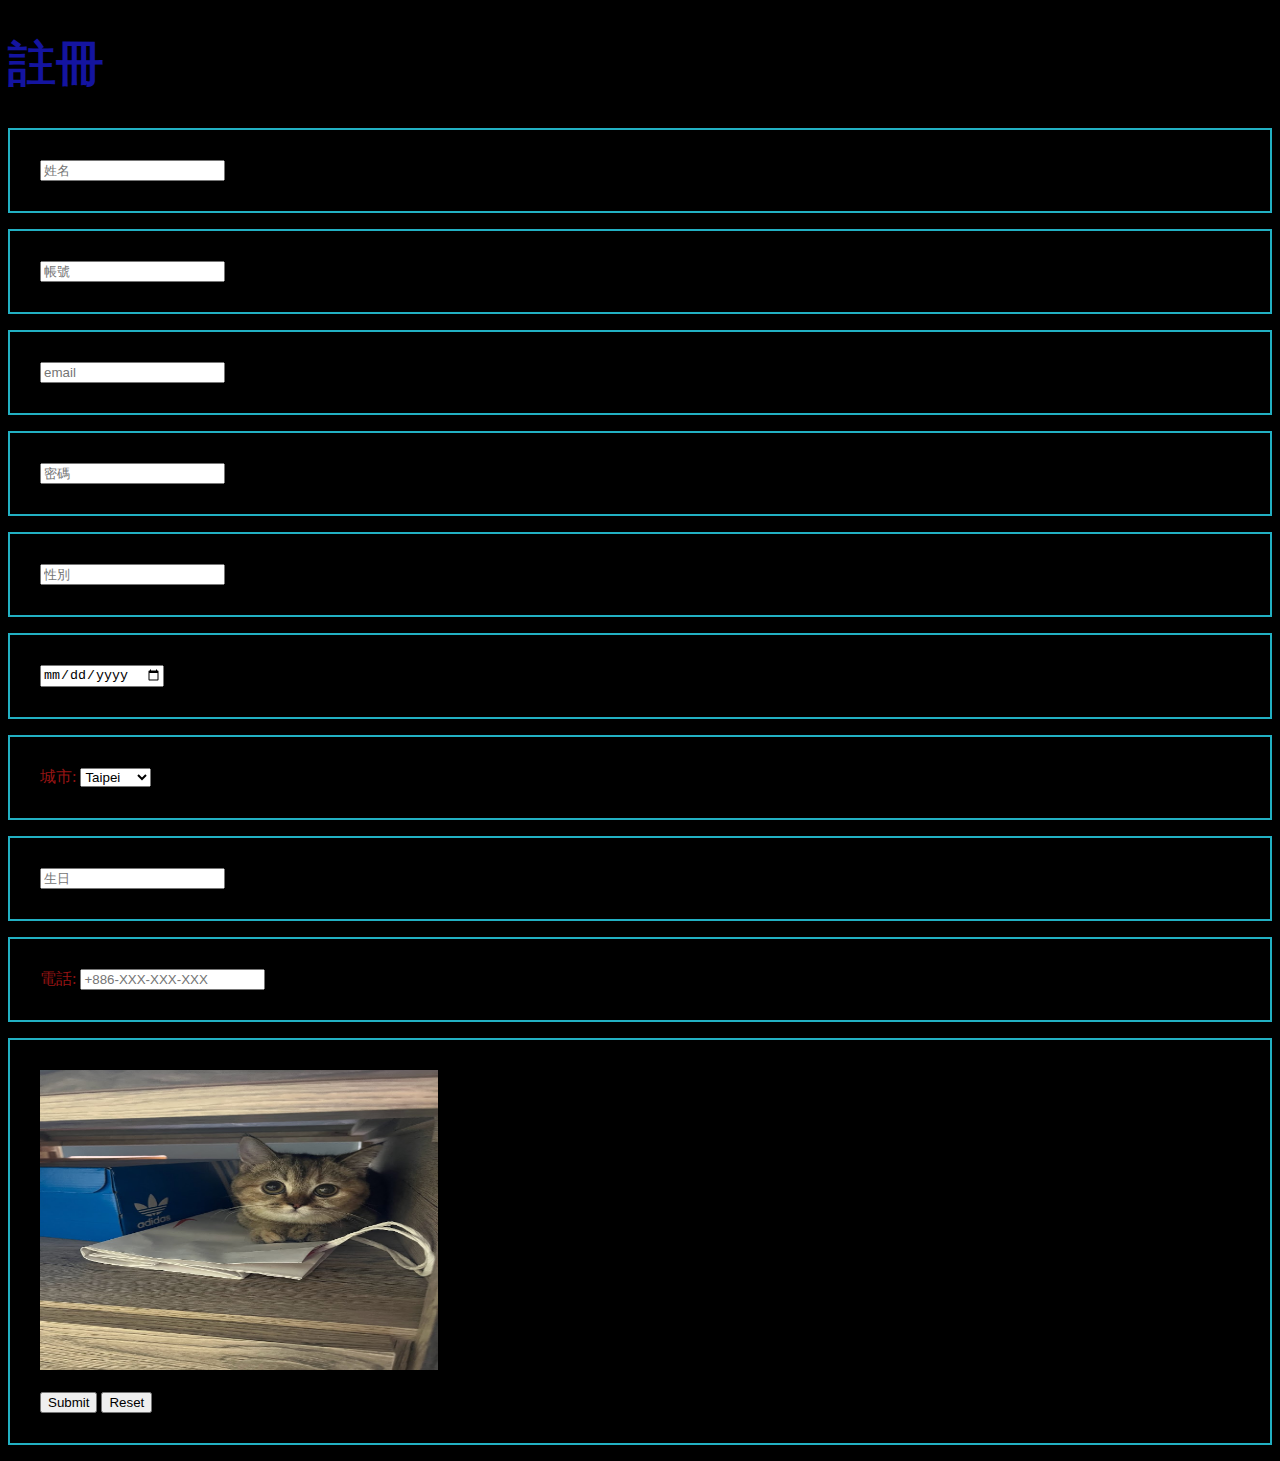
==== Homework/03/signup.html @ 052bb0bf "Add files via upload" ====
<!DOCTYPE html>
<html>
    <head>
        <style>
        body {background-color: rgb(0, 0, 0);}
        h1 
        {
          color: rgb(20, 20, 160);
          font-family: verdana;
          font-size: 300%;
        }
        p 
        {
            border: 2px solid rgb(34, 176, 195);
            padding: 30px;
        }
        label
        {
            color: rgb(150, 20, 20);  
        }
        </style>
    </head>
<body>

<h1>註冊</h1>

<p><input type="text" placeholder="姓名">
<p><input type="text" placeholder="帳號">
<p><input type="email" placeholder="email">
<p><input type="password" placeholder="密碼">  
<p><input type="" placeholder="性別">
<p><input type="date" placeholder="生日">
<p><label for="city">城市:</label>

<select id="city" name="city">
    <option value="Taipei">Taipei</option>
    <option value="Kinmen">Kinmen</option>
    <option value="Hsinchu">Hsinchu</option>
    <option value="Tainan">Tainan</option>
</select>

<p><input type="" placeholder="生日">

<p><label for="phone">電話:</label>
<input type="tel" id="phone" name="phone" placeholder="+886-XXX-XXX-XXX" pattern="[0-9]{3}-[0-9]{2}-[0-9]{3}" required>

<p><img src="../../img/0.jpg" alt="?" width="398" height="300">

<br><br><input type="submit" value="Submit">
<input type="reset">

</body>
</html>
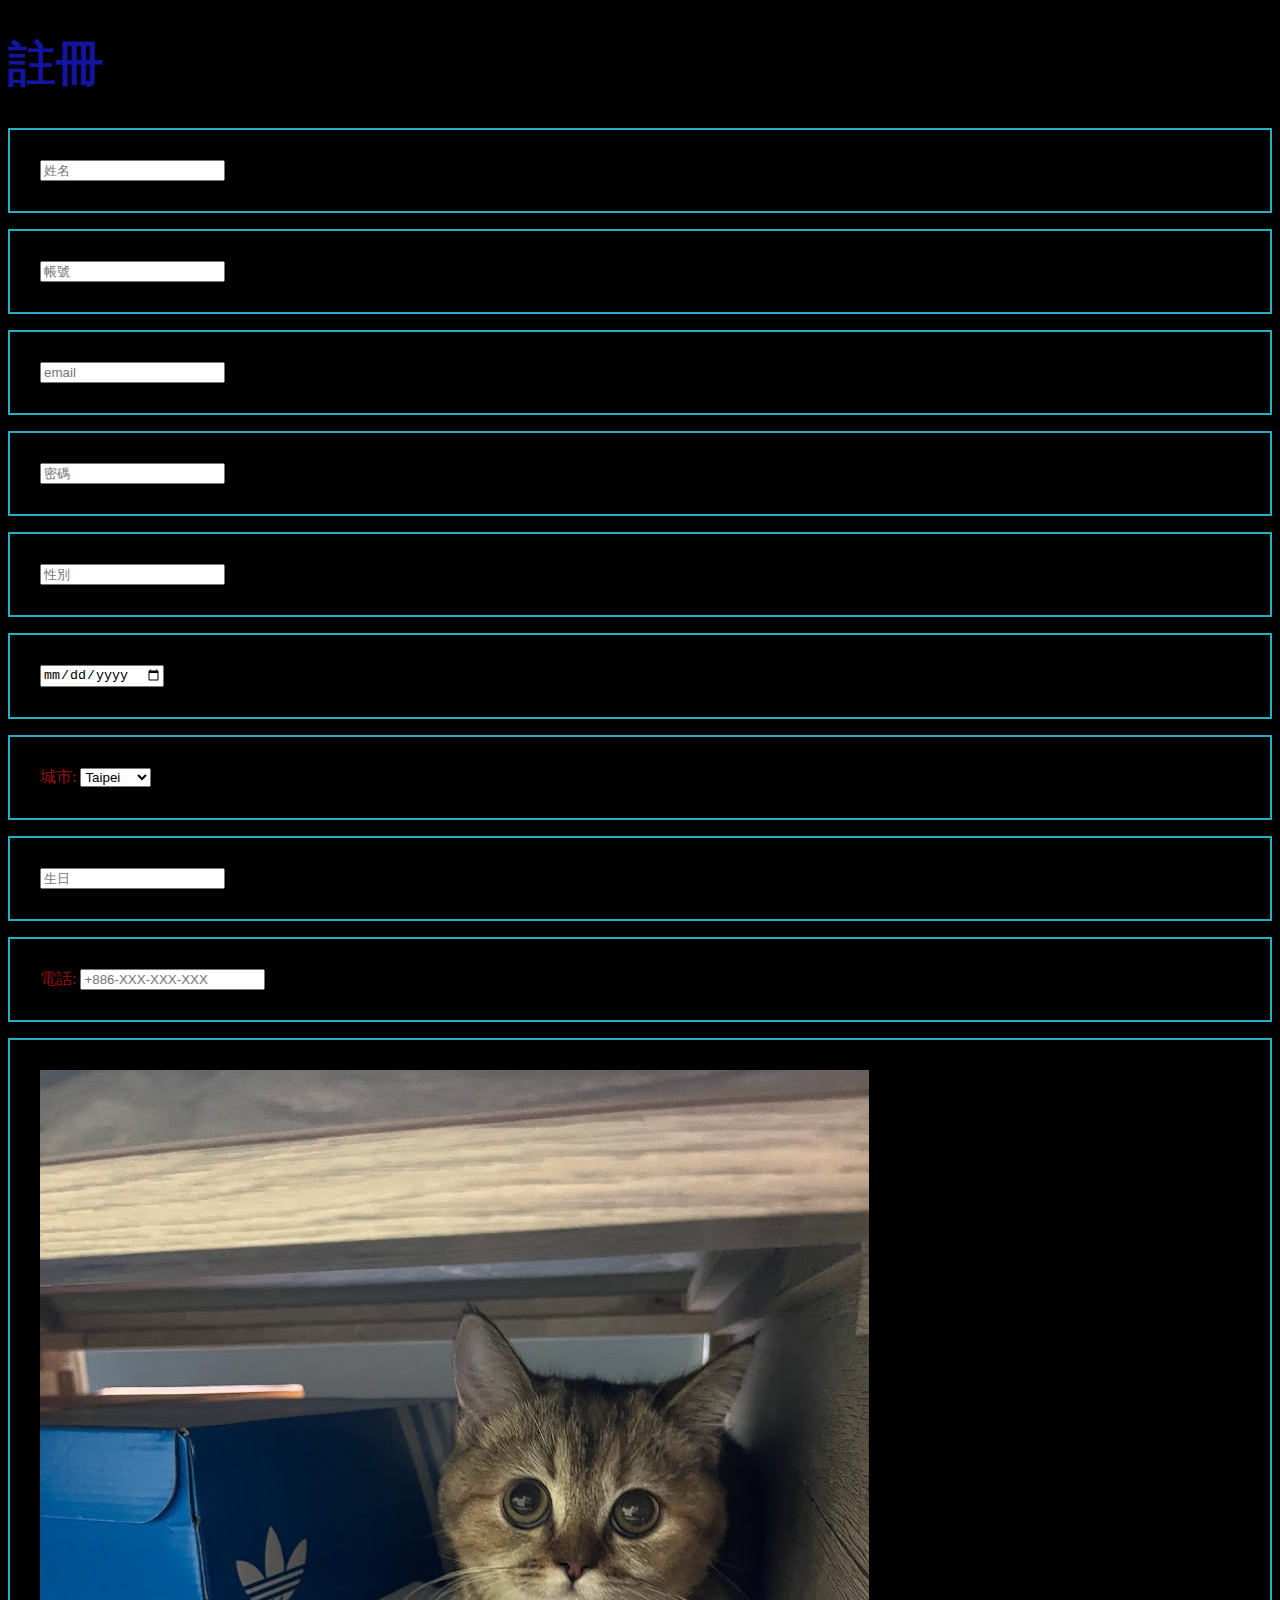
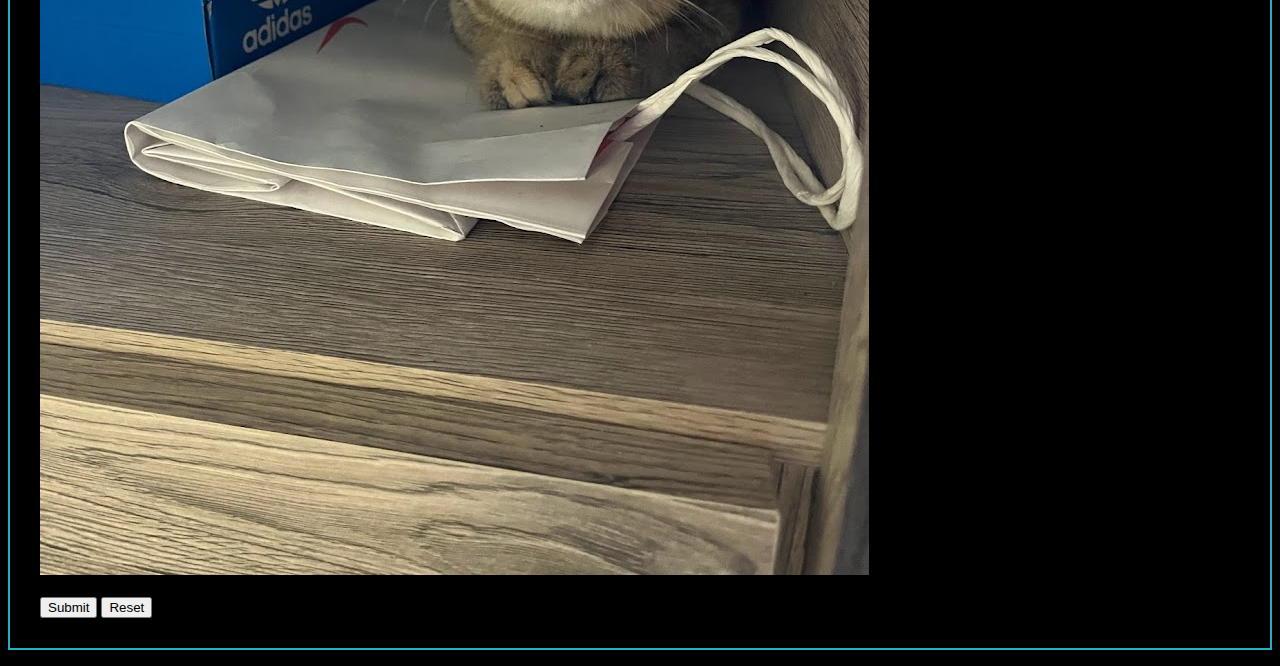
==== commit 597c5bd3: "Update signup.html" ====
--- a/Homework/03/signup.html
+++ b/Homework/03/signup.html
@@ -33,10 +33,10 @@
 <p><label for="city">城市:</label>
 
 <select id="city" name="city">
-    <option value="Taipei">Taipei</option>
-    <option value="Kinmen">Kinmen</option>
-    <option value="Hsinchu">Hsinchu</option>
-    <option value="Tainan">Tainan</option>
+    <option value="台北">Taipei</option>
+    <option value="高雄">Kinmen</option>
+    <option value="新竹">Hsinchu</option>
+    <option value="台南">Tainan</option>
 </select>
 
 <p><input type="" placeholder="生日">
@@ -44,10 +44,10 @@
 <p><label for="phone">電話:</label>
 <input type="tel" id="phone" name="phone" placeholder="+886-XXX-XXX-XXX" pattern="[0-9]{3}-[0-9]{2}-[0-9]{3}" required>
 
-<p><img src="../../img/0.jpg" alt="?" width="398" height="300">
+<p><img src="../../img/0.jpg" alt="?" width="829" height="1105">
 
 <br><br><input type="submit" value="Submit">
 <input type="reset">
 
 </body>
-</html>+</html>
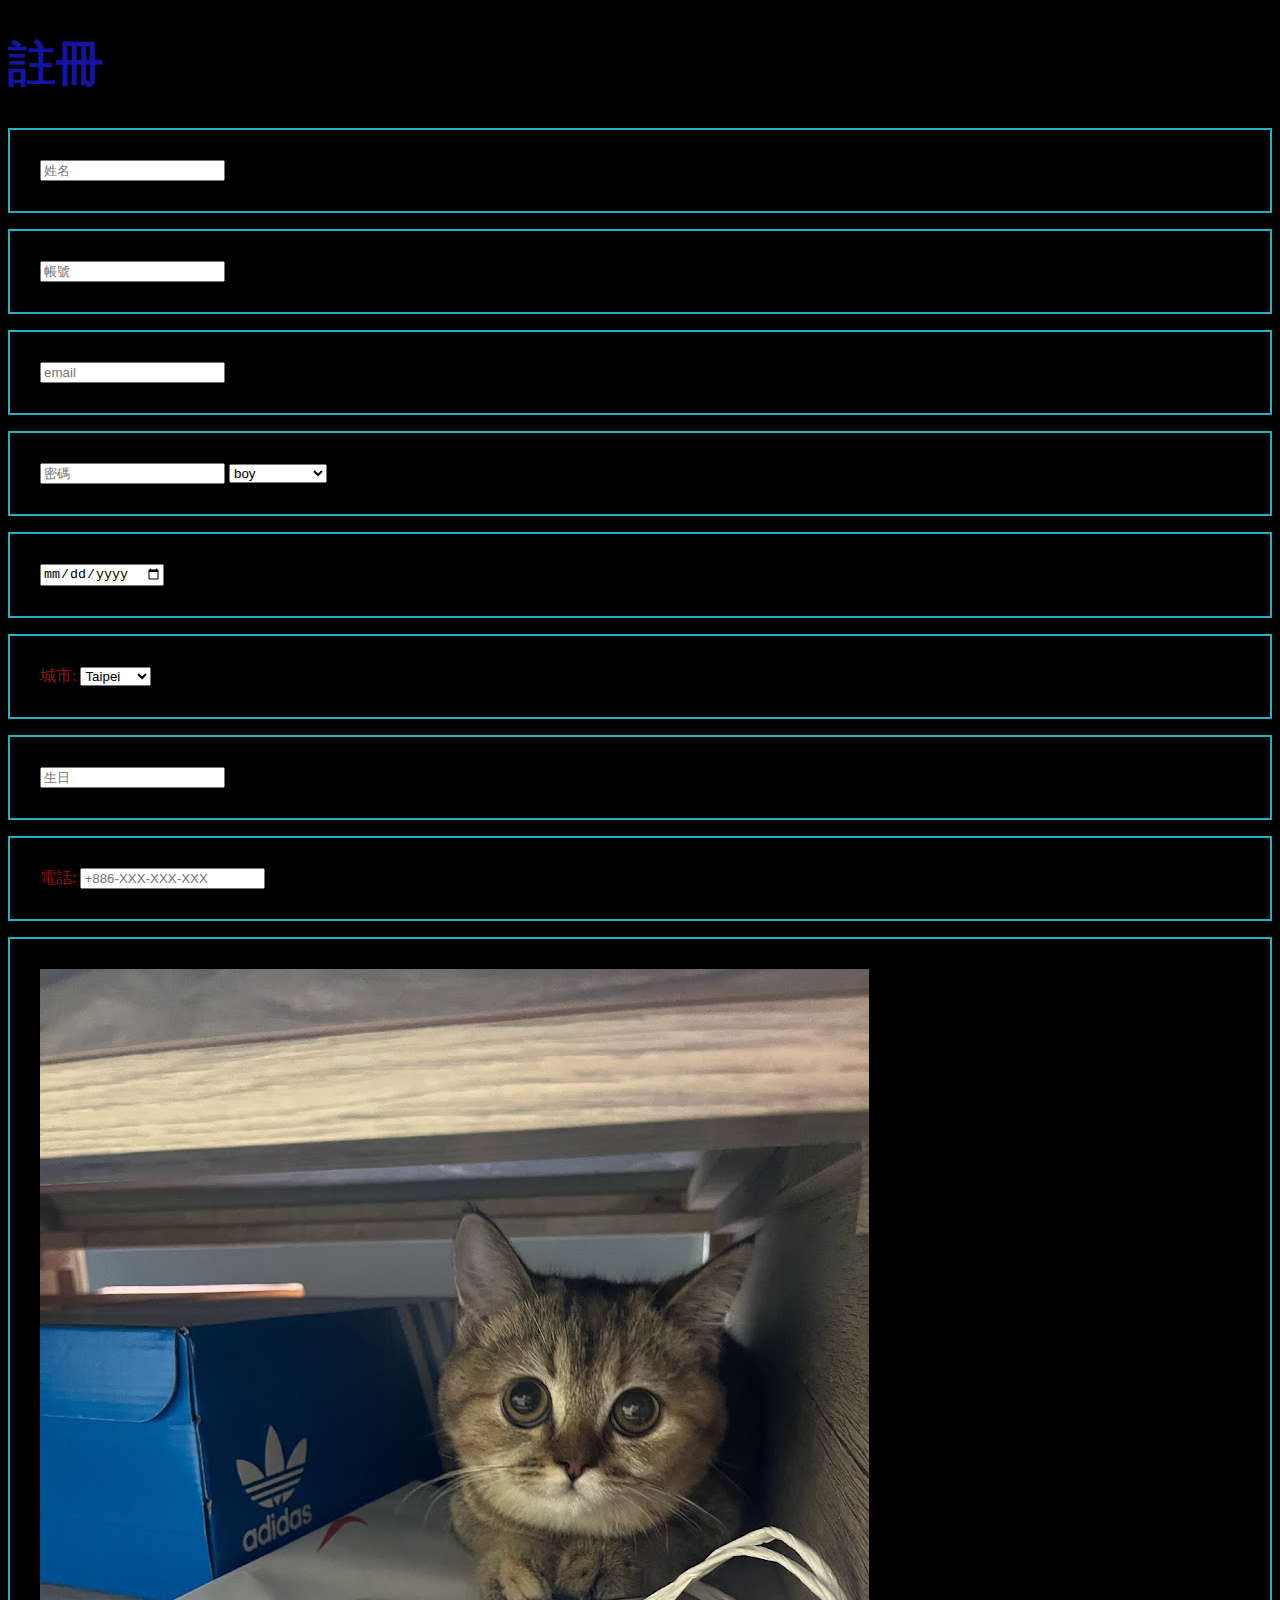
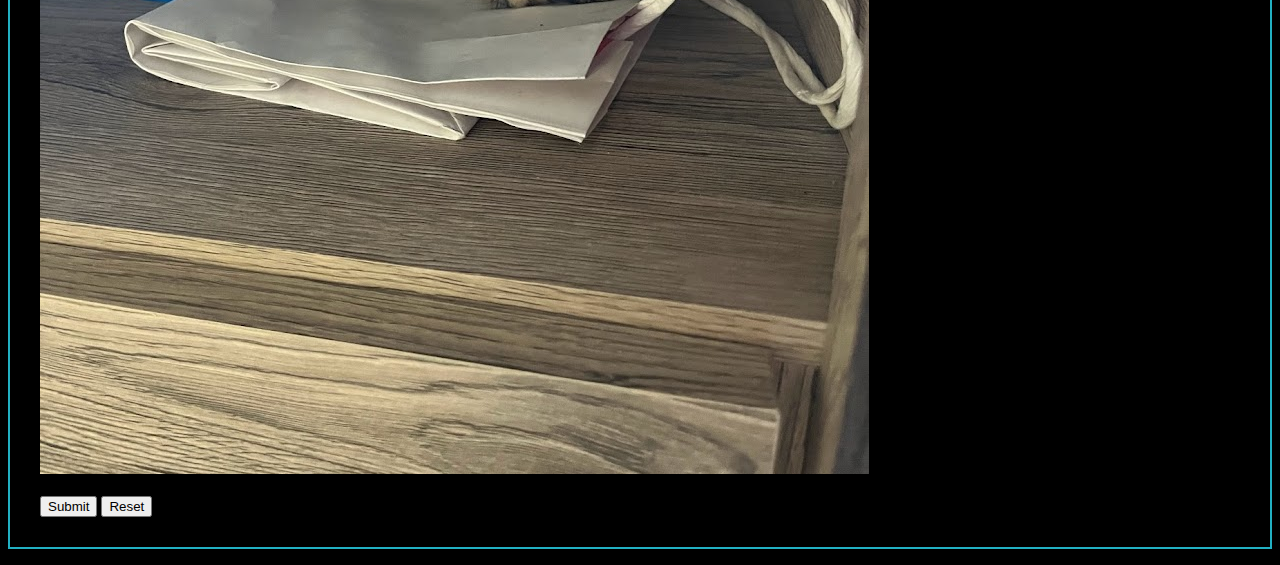
==== commit 7bcc048b: "Update signup.html" ====
--- a/Homework/03/signup.html
+++ b/Homework/03/signup.html
@@ -28,7 +28,11 @@
 <p><input type="text" placeholder="帳號">
 <p><input type="email" placeholder="email">
 <p><input type="password" placeholder="密碼">  
-<p><input type="" placeholder="性別">
+<select id="city" name="city">
+    <option value="男">boy</option>
+    <option value="女">girl</option>
+    <option value="第三性">Third gender</option>
+</select>
 <p><input type="date" placeholder="生日">
 <p><label for="city">城市:</label>
 
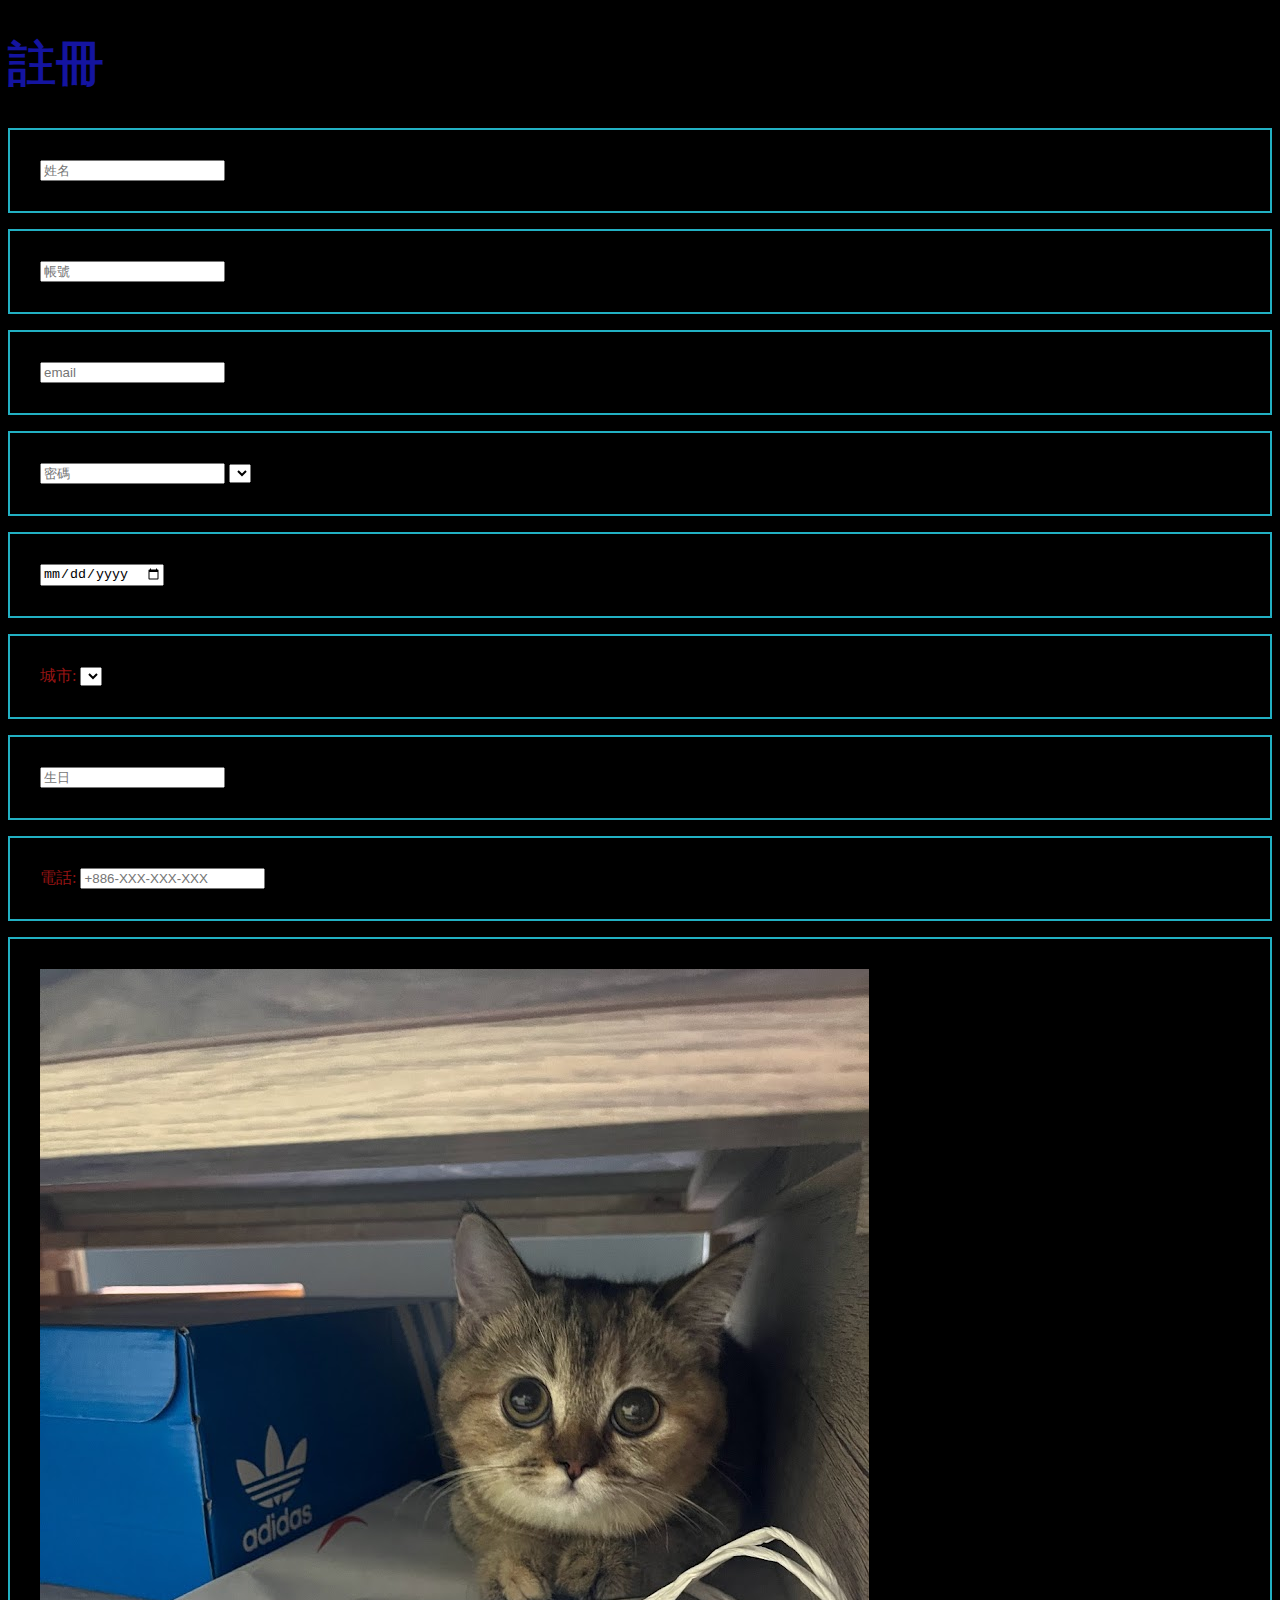
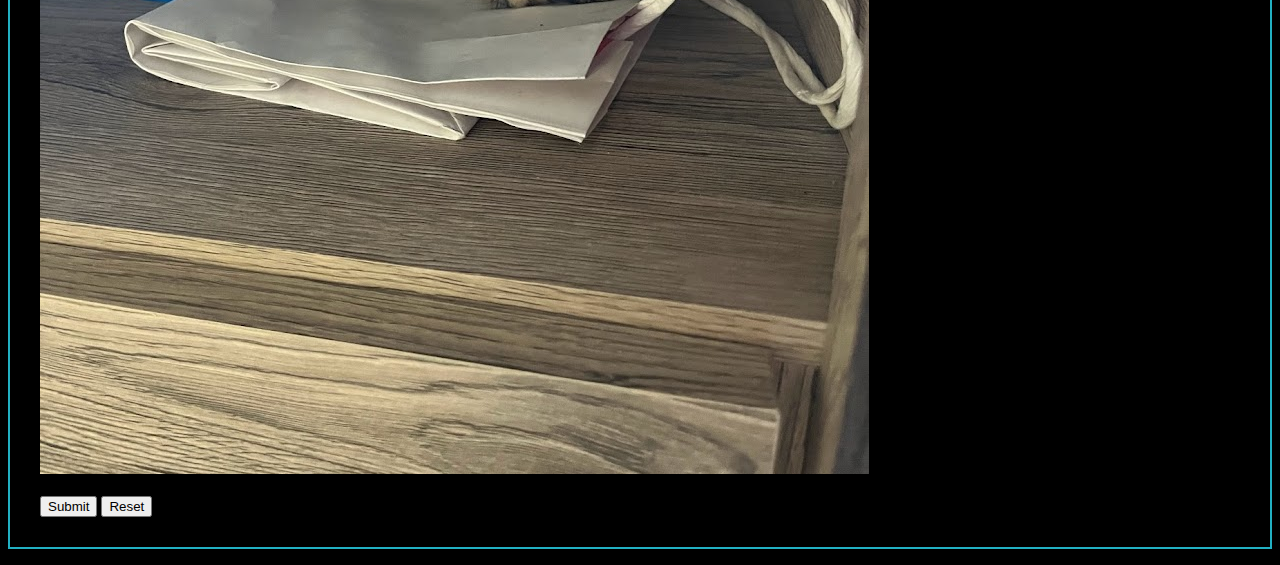
==== commit 2eddc15a: "Update signup.html" ====
--- a/Homework/03/signup.html
+++ b/Homework/03/signup.html
@@ -28,19 +28,19 @@
 <p><input type="text" placeholder="帳號">
 <p><input type="email" placeholder="email">
 <p><input type="password" placeholder="密碼">  
-<select id="city" name="city">
-    <option value="男">boy</option>
-    <option value="女">girl</option>
-    <option value="第三性">Third gender</option>
+<select id="sex" name="sex">
+    <option value="男"></option>
+    <option value="女"></option>
+    <option value="第三性"></option>
 </select>
 <p><input type="date" placeholder="生日">
 <p><label for="city">城市:</label>
 
 <select id="city" name="city">
-    <option value="台北">Taipei</option>
-    <option value="高雄">Kinmen</option>
-    <option value="新竹">Hsinchu</option>
-    <option value="台南">Tainan</option>
+    <option value="台北"></option>
+    <option value="高雄"></option>
+    <option value="新竹"></option>
+    <option value="台南"></option>
 </select>
 
 <p><input type="" placeholder="生日">
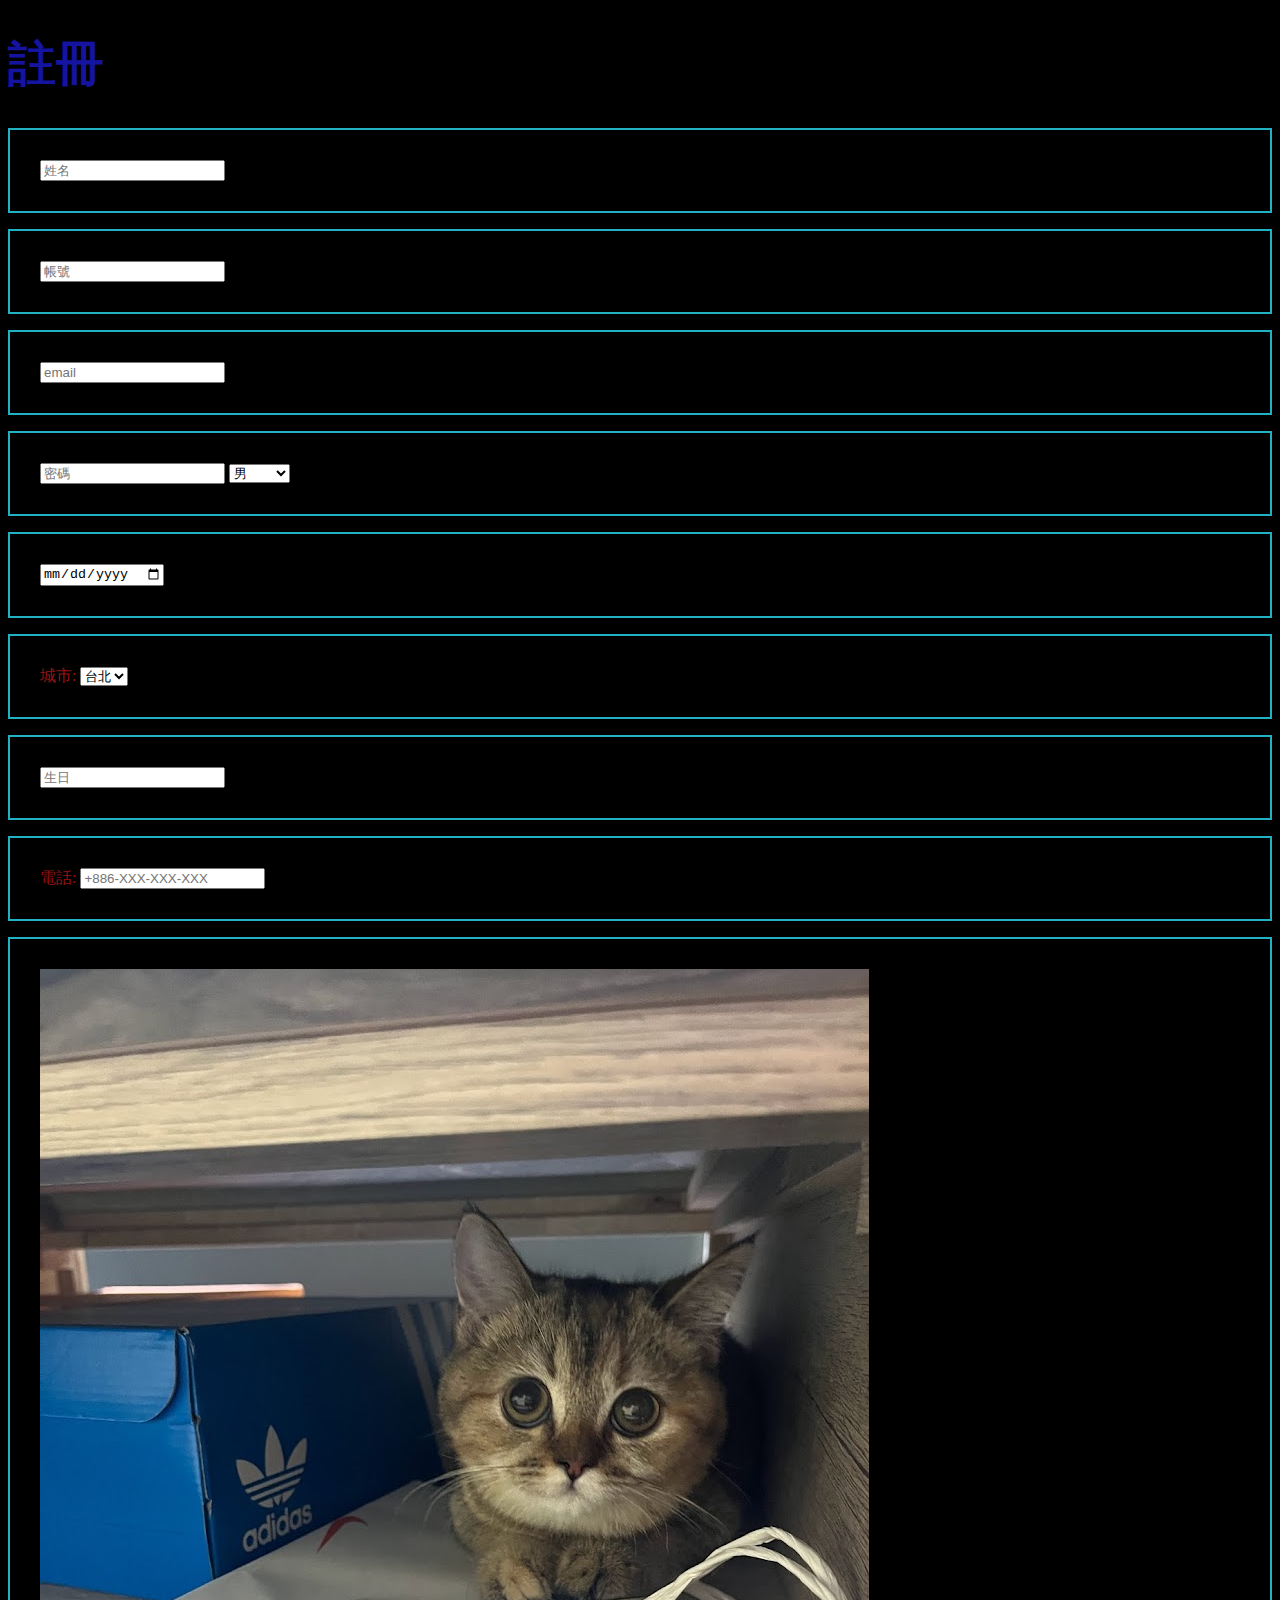
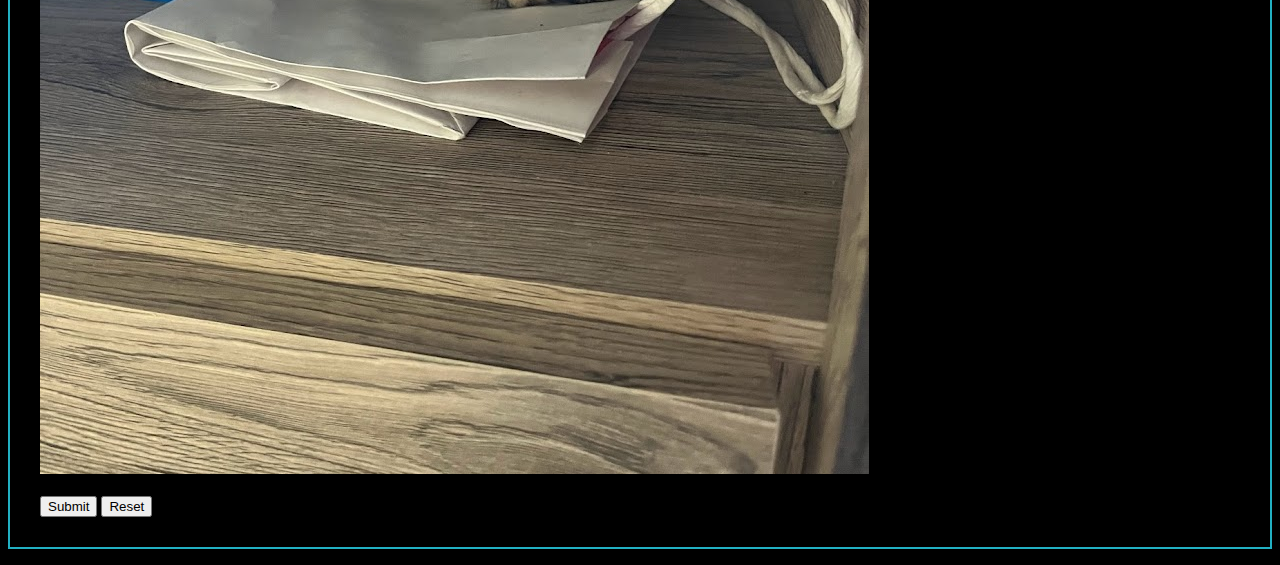
==== commit e80fc3ed: "Update signup.html" ====
--- a/Homework/03/signup.html
+++ b/Homework/03/signup.html
@@ -29,18 +29,18 @@
 <p><input type="email" placeholder="email">
 <p><input type="password" placeholder="密碼">  
 <select id="sex" name="sex">
-    <option value="男"></option>
-    <option value="女"></option>
-    <option value="第三性"></option>
+    <option value="男">男</option>
+    <option value="女">女</option>
+    <option value="第三性">第三性</option>
 </select>
 <p><input type="date" placeholder="生日">
 <p><label for="city">城市:</label>
 
 <select id="city" name="city">
-    <option value="台北"></option>
-    <option value="高雄"></option>
-    <option value="新竹"></option>
-    <option value="台南"></option>
+    <option value="台北">台北</option>
+    <option value="高雄">高雄</option>
+    <option value="新竹">新竹</option>
+    <option value="台南">台南</option>
 </select>
 
 <p><input type="" placeholder="生日">
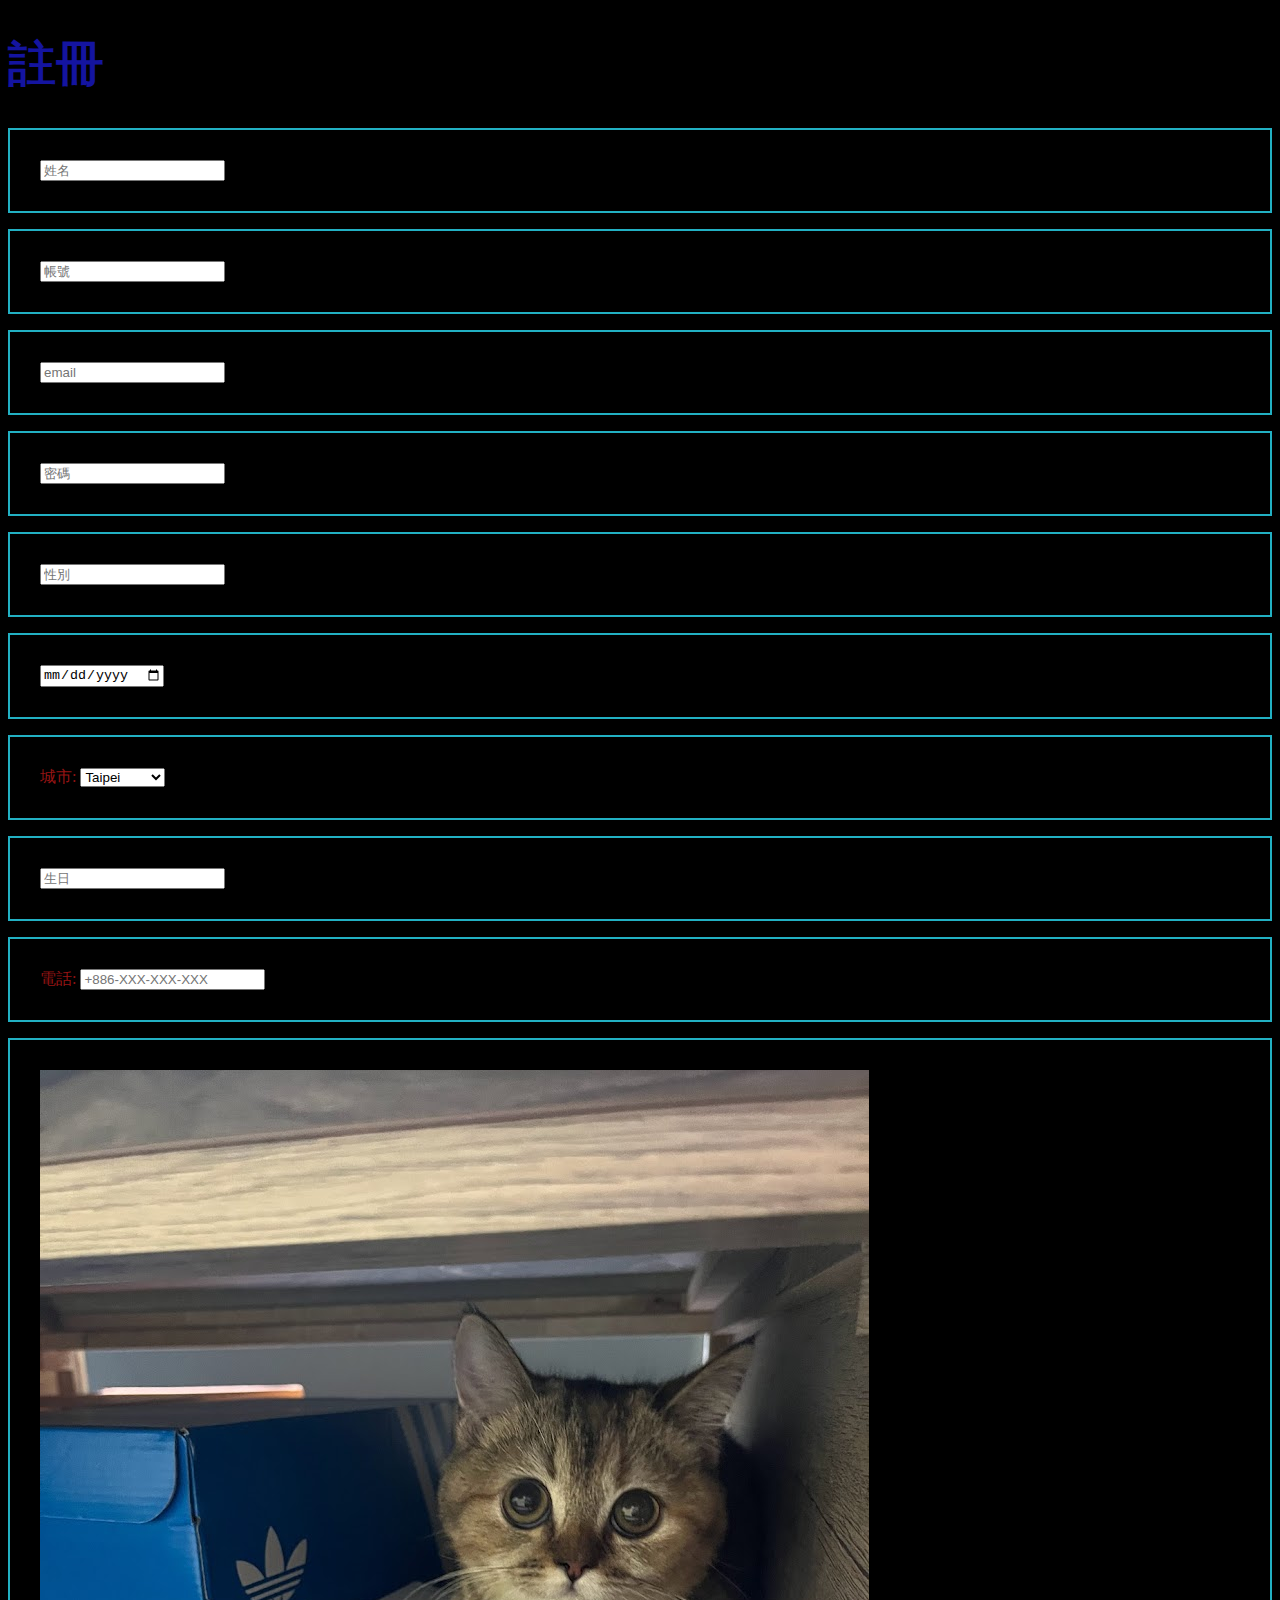
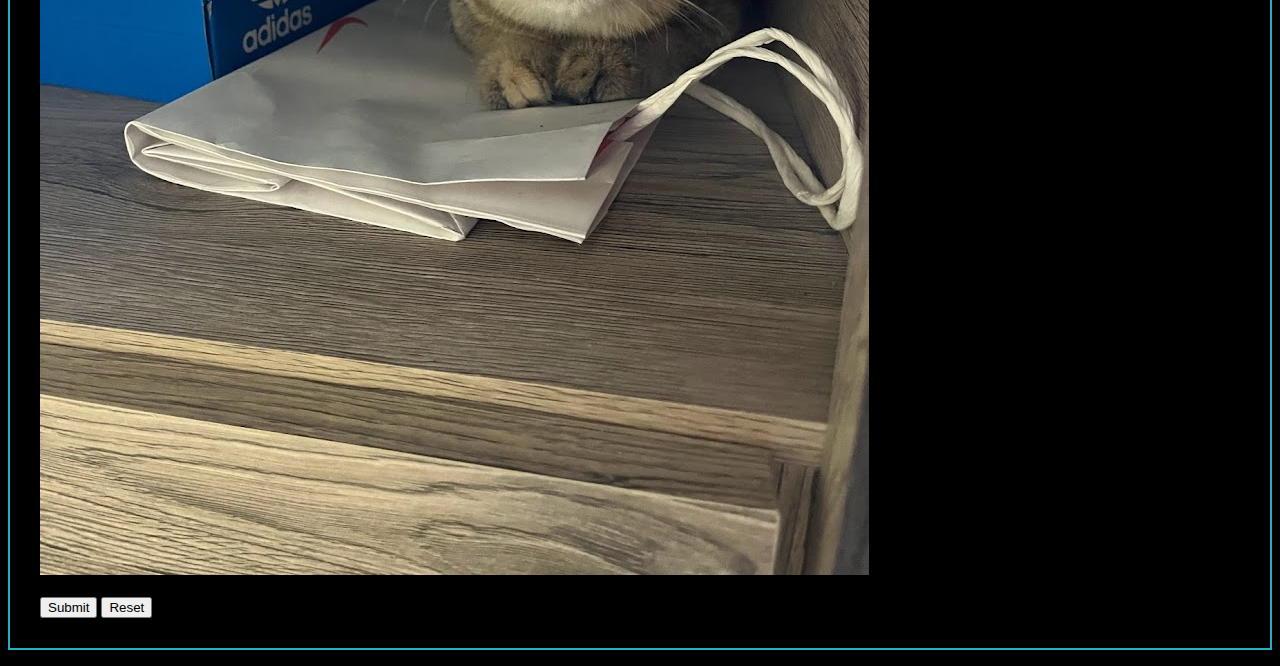
==== commit 4d37eb3d: "Update signup.html" ====
--- a/Homework/03/signup.html
+++ b/Homework/03/signup.html
@@ -28,19 +28,15 @@
 <p><input type="text" placeholder="帳號">
 <p><input type="email" placeholder="email">
 <p><input type="password" placeholder="密碼">  
-<select id="sex" name="sex">
-    <option value="男">男</option>
-    <option value="女">女</option>
-    <option value="第三性">第三性</option>
-</select>
+<p><input type="password" placeholder="性別">
 <p><input type="date" placeholder="生日">
 <p><label for="city">城市:</label>
 
 <select id="city" name="city">
-    <option value="台北">台北</option>
-    <option value="高雄">高雄</option>
-    <option value="新竹">新竹</option>
-    <option value="台南">台南</option>
+    <option value="台北">Taipei</option>
+    <option value="高雄">Kaohsiung</option>
+    <option value="台中">Taichung</option>
+    <option value="台南">Tainan</option>
 </select>
 
 <p><input type="" placeholder="生日">
